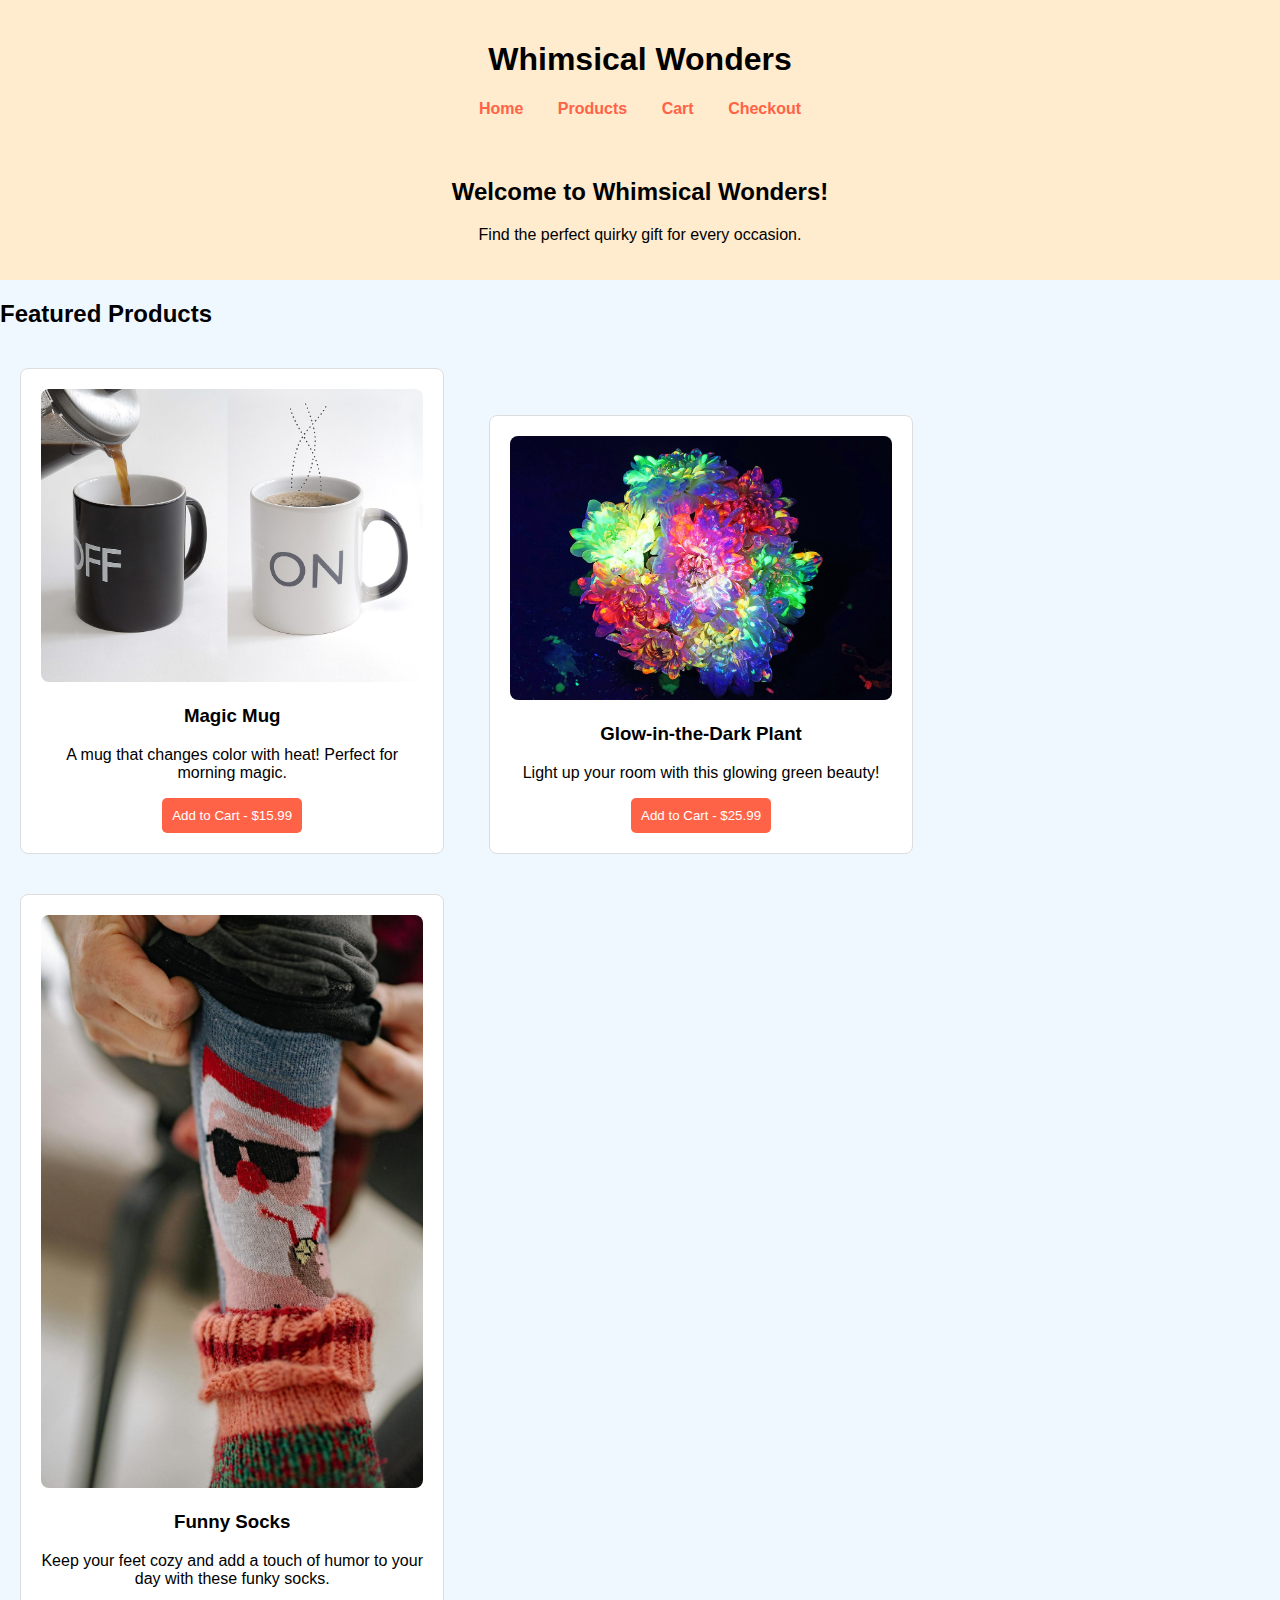
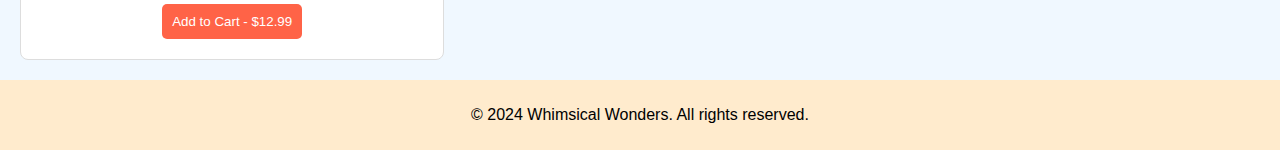
==== index.html @ 1f7a69d0 "README" ====
<!DOCTYPE html>
<html lang="en">
<head>
    <meta charset="UTF-8">
    <meta name="viewport" content="width=device-width, initial-scale=1.0">
    <title>Whimsical Wonders - Home</title>
    <link rel="stylesheet" href="styles.css">
</head>
<body>
    <header>
        <h1>Whimsical Wonders</h1>
        <nav>
            <a href="index.html">Home</a>
            <a href="products.html">Products</a>
            <a href="cart.html">Cart</a>
            <a href="checkout.html">Checkout</a>
        </nav>
    </header>

    <section id="hero">
        <h2>Welcome to Whimsical Wonders!</h2>
        <p>Find the perfect quirky gift for every occasion.</p>
    </section>

    <section id="featured-products">
        <h2>Featured Products</h2>
        <div class="product-card">
            <img src="images/product1.jpg" alt="Product 1">
            <h3>Magic Mug</h3>
            <p class="description">A mug that changes color with heat! Perfect for morning magic.</p>
            <button onclick="addToCart('Magic Mug', 15.99)">Add to Cart - $15.99</button>
        </div>
        <div class="product-card">
            <img src="images/product2.jpg" alt="Product 2">
            <h3>Glow-in-the-Dark Plant</h3>
            <p class="description">Light up your room with this glowing green beauty!</p>
            <button onclick="addToCart('Glow-in-the-Dark Plant', 25.99)">Add to Cart - $25.99</button>
        </div>
    </div>
    <div class="product-card">
        <img src="images/product3.jpg" alt="Product 3">
        <h3>Funny Socks</h3>
        <p class="description">Keep your feet cozy and add a touch of humor to your day with these funky socks.</p>
        <button onclick="addToCart('Funny Socks', 12.99)">Add to Cart - $12.99</
    </div>
    </section>

    <footer>
        <p>© 2024 Whimsical Wonders. All rights reserved.</p>
    </footer>

    <script src="script.js"></script>
</body>
</html>
---- styles.css ----
/* styles.css */
body {
    font-family: Arial, sans-serif;
    margin: 0;
    padding: 0;
    background-color: #f0f8ff;
}

header {
    background-color: #ffebcd;
    padding: 20px;
    text-align: center;
}

nav a {
    margin: 0 15px;
    color: #ff6347;
    text-decoration: none;
    font-weight: bold;
}

#hero {
    background-color: #ffebcd;
    padding: 20px;
    text-align: center;
}

.product-card {
    background-color: #ffffff;
    border: 1px solid #ddd;
    border-radius: 8px;
    padding: 20px;
    text-align: center;
    margin: 20px;
    display: inline-block;
    width: calc(33% - 40px);
}

.product-card img {
    width: 100%;
    border-radius: 8px;
}

button {
    background-color: #ff6347;
    color: white;
    border: none;
    padding: 10px;
    border-radius: 5px;
    cursor: pointer;
}

button:hover {
    background-color: #ff4500;
}

footer {
    background-color: #ffebcd;
    padding: 10px;
    text-align: center;
}
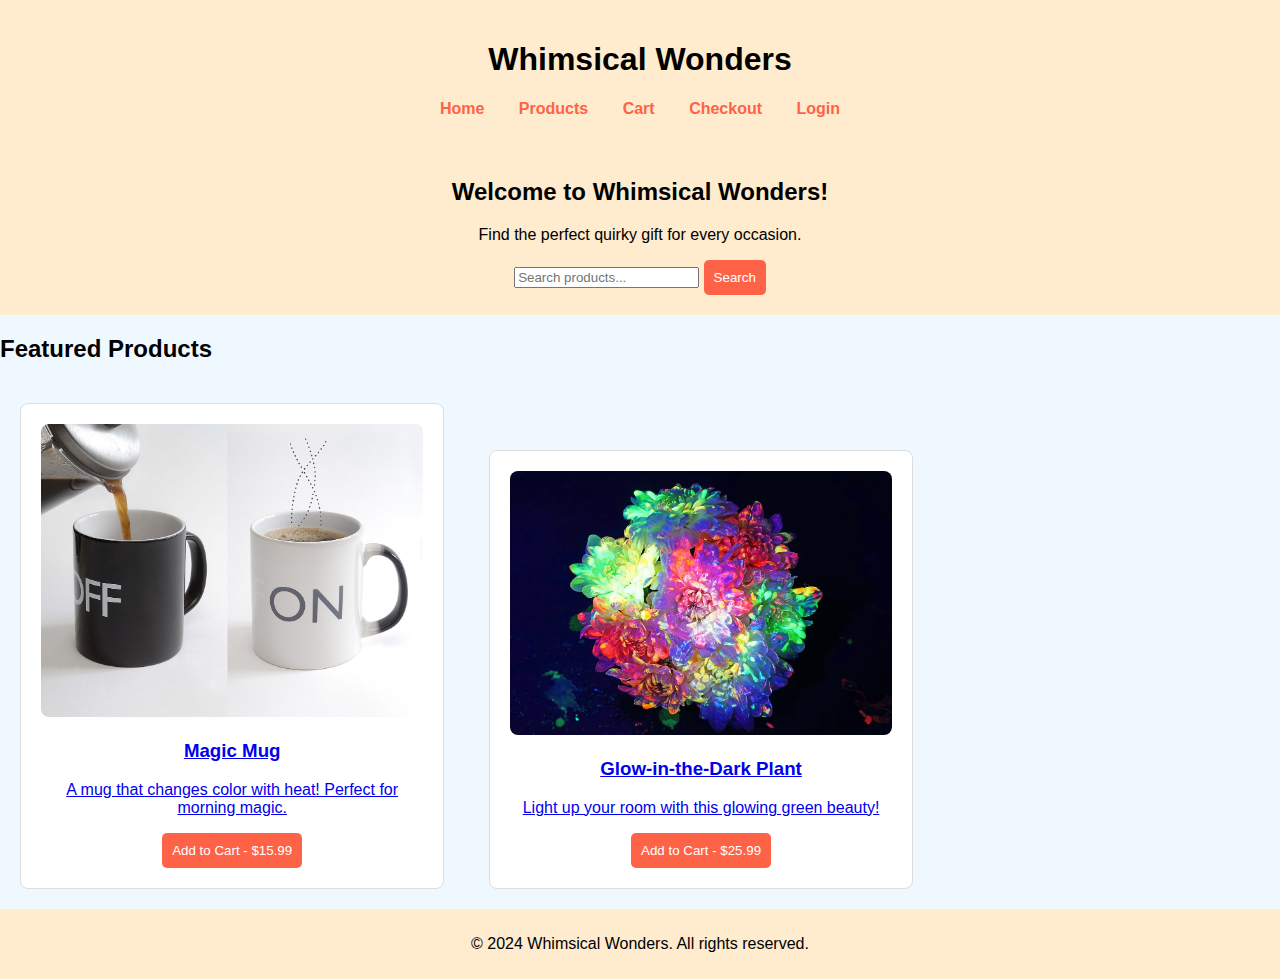
==== commit b68795ce: "Project 2" ====
--- a/index.html
+++ b/index.html
@@ -14,35 +14,37 @@
             <a href="products.html">Products</a>
             <a href="cart.html">Cart</a>
             <a href="checkout.html">Checkout</a>
+            <a href="login.html">Login</a>
         </nav>
     </header>
 
     <section id="hero">
         <h2>Welcome to Whimsical Wonders!</h2>
         <p>Find the perfect quirky gift for every occasion.</p>
+        <input type="text" id="search-bar" placeholder="Search products...">
+        <button onclick="searchProducts()">Search</button>
     </section>
 
     <section id="featured-products">
         <h2>Featured Products</h2>
+        <!-- Sample featured products; link to product details pages -->
         <div class="product-card">
-            <img src="images/product1.jpg" alt="Product 1">
-            <h3>Magic Mug</h3>
-            <p class="description">A mug that changes color with heat! Perfect for morning magic.</p>
-            <button onclick="addToCart('Magic Mug', 15.99)">Add to Cart - $15.99</button>
+            <a href="product-details.html">
+                <img src="images/product1.jpg" alt="Magic Mug">
+                <h3>Magic Mug</h3>
+                <p class="description">A mug that changes color with heat! Perfect for morning magic.</p>
+                <button onclick="addToCart('Magic Mug', 15.99)">Add to Cart - $15.99</button>
+            </a>
         </div>
         <div class="product-card">
-            <img src="images/product2.jpg" alt="Product 2">
-            <h3>Glow-in-the-Dark Plant</h3>
-            <p class="description">Light up your room with this glowing green beauty!</p>
-            <button onclick="addToCart('Glow-in-the-Dark Plant', 25.99)">Add to Cart - $25.99</button>
+            <a href="product-details.html">
+                <img src="images/product2.jpg" alt="Glow-in-the-Dark Plant">
+                <h3>Glow-in-the-Dark Plant</h3>
+                <p class="description">Light up your room with this glowing green beauty!</p>
+                <button onclick="addToCart('Glow-in-the-Dark Plant', 25.99)">Add to Cart - $25.99</button>
+            </a>
         </div>
-    </div>
-    <div class="product-card">
-        <img src="images/product3.jpg" alt="Product 3">
-        <h3>Funny Socks</h3>
-        <p class="description">Keep your feet cozy and add a touch of humor to your day with these funky socks.</p>
-        <button onclick="addToCart('Funny Socks', 12.99)">Add to Cart - $12.99</
-    </div>
+        <!-- Add more products as needed -->
     </section>
 
     <footer>
